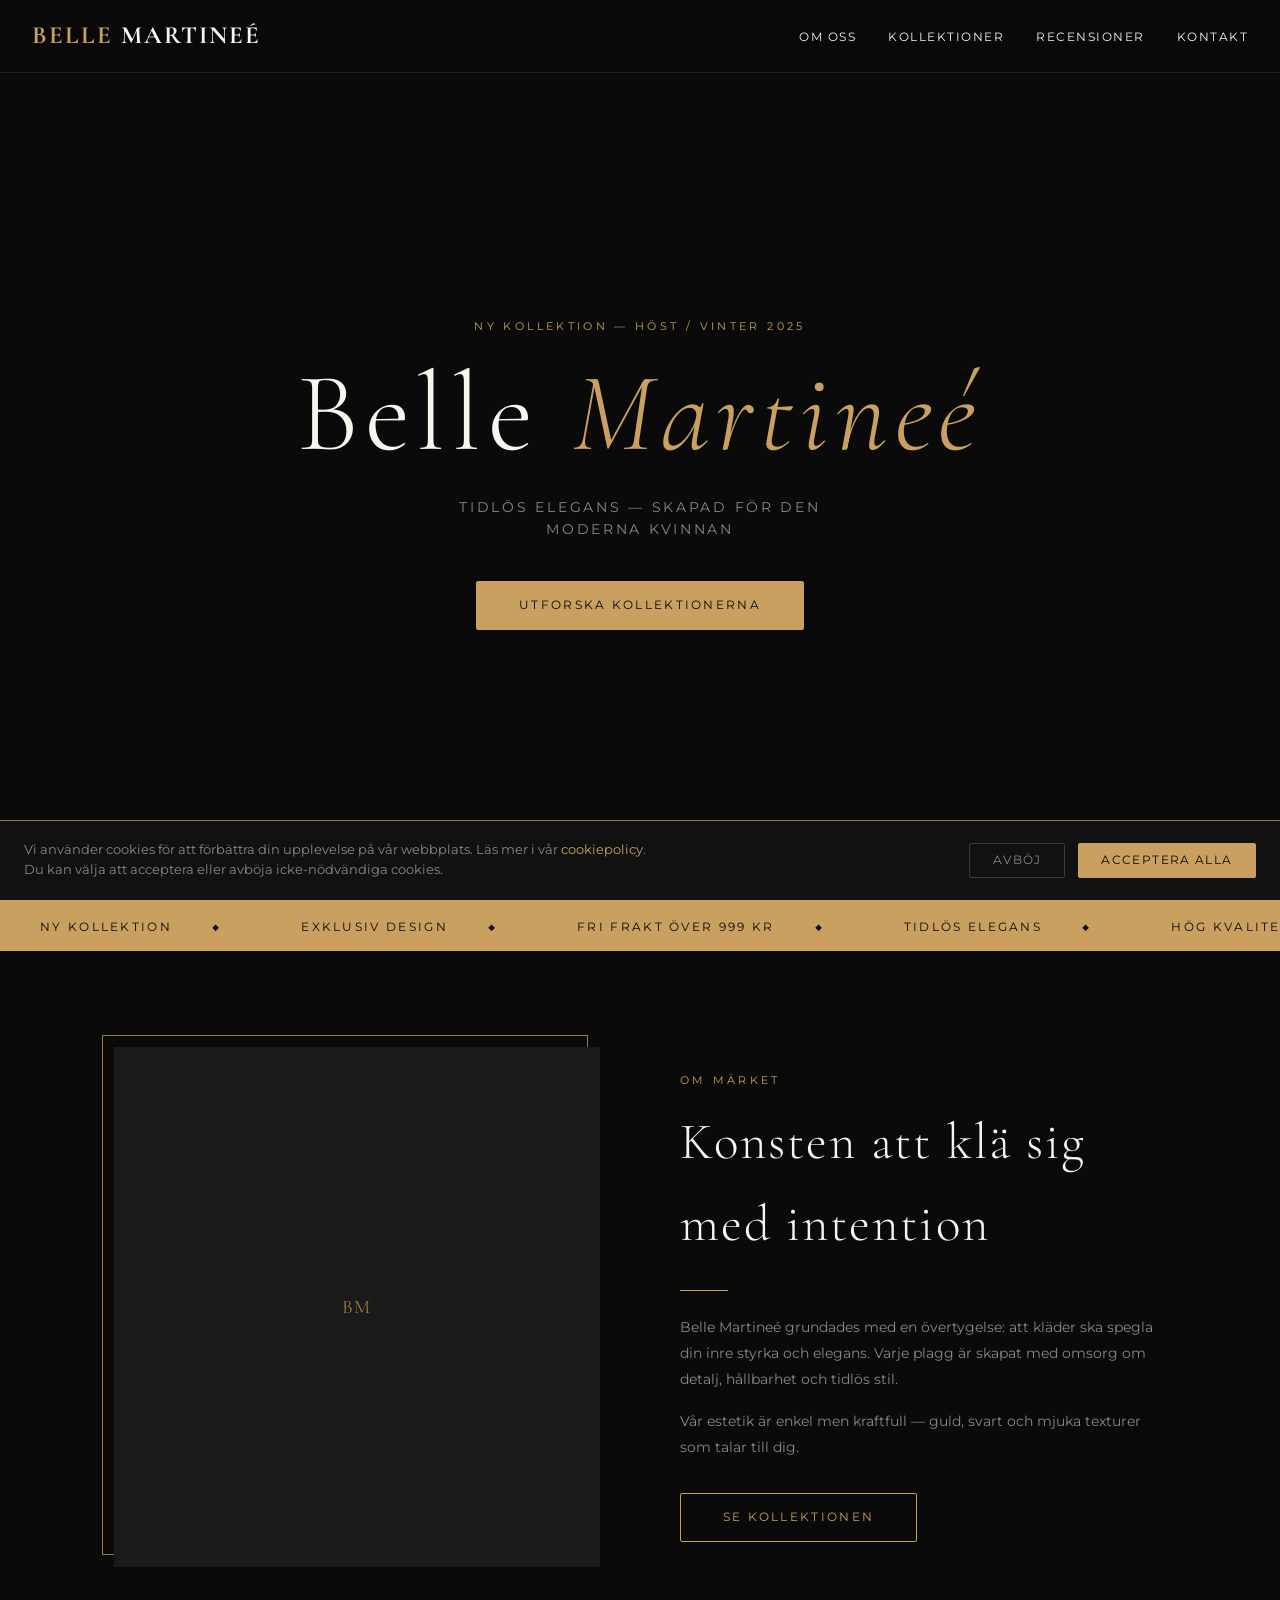
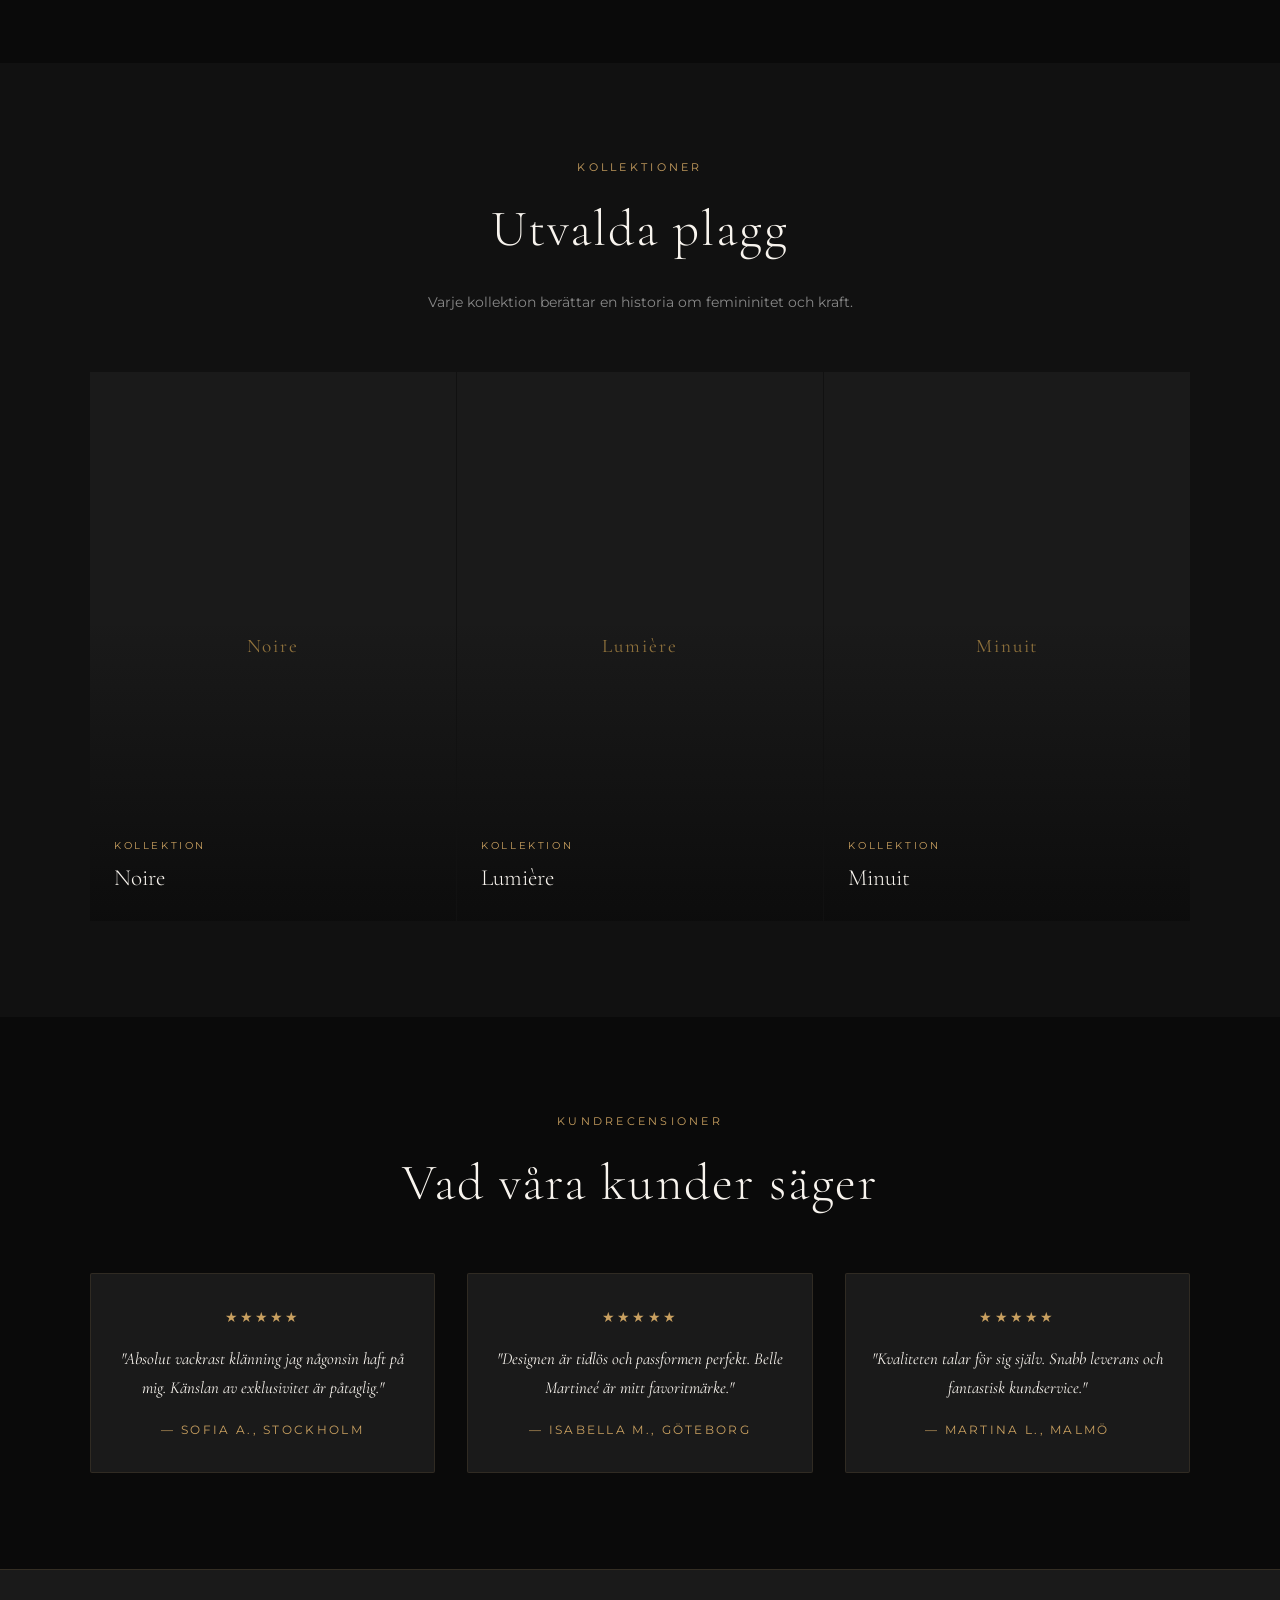
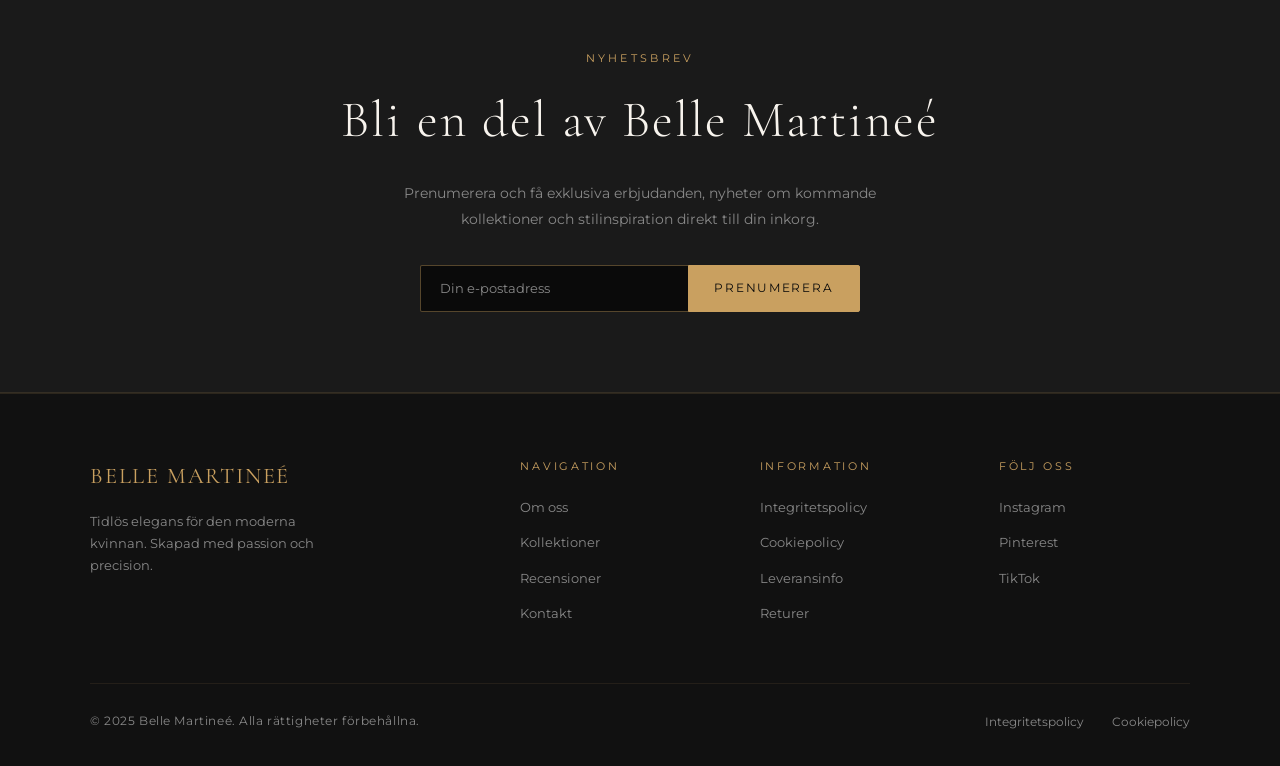
==== index.html @ be96304a "feat: create Belle Martineé brand website with cookies & privacy policy Co-authored-by: bellemartine" ====
<!DOCTYPE html>
<html lang="sv">
<head>
  <meta charset="UTF-8" />
  <meta name="viewport" content="width=device-width, initial-scale=1.0" />
  <meta name="description" content="Belle Martineé – ett exklusivt klädesmärke med tidlös elegans i guld och svart." />
  <title>Belle Martineé</title>

  <!-- Fonts -->
  <link rel="preconnect" href="https://fonts.googleapis.com" />
  <link rel="preconnect" href="https://fonts.gstatic.com" crossorigin />
  <link href="https://fonts.googleapis.com/css2?family=Cormorant+Garamond:ital,wght@0,300;0,400;0,600;1,300;1,400&family=Montserrat:wght@300;400;500&display=swap" rel="stylesheet" />

  <link rel="stylesheet" href="css/styles.css" />
</head>
<body>

  <!-- ══ NAVBAR ══ -->
  <header>
    <nav class="navbar" id="navbar" role="navigation" aria-label="Huvudnavigation">
      <a class="navbar__logo" href="index.html">Belle <span>Martineé</span></a>

      <ul class="navbar__links" role="list">
        <li><a href="#about">Om oss</a></li>
        <li><a href="#collections">Kollektioner</a></li>
        <li><a href="#testimonials">Recensioner</a></li>
        <li><a href="#contact">Kontakt</a></li>
      </ul>

      <!-- Hamburger button for mobile -->
      <button class="navbar__toggle" id="menu-toggle" aria-label="Öppna meny" aria-expanded="false" aria-controls="mobile-menu">
        <span></span>
        <span></span>
        <span></span>
      </button>
    </nav>

    <!-- Mobile full-screen menu -->
    <nav class="navbar__mobile" id="mobile-menu" role="navigation" aria-label="Mobilnavigation" aria-hidden="true">
      <a href="#about"        class="mobile-link">Om oss</a>
      <a href="#collections"  class="mobile-link">Kollektioner</a>
      <a href="#testimonials" class="mobile-link">Recensioner</a>
      <a href="#contact"      class="mobile-link">Kontakt</a>
    </nav>
  </header>

  <!-- ══ HERO ══ -->
  <main>
    <section class="hero" aria-label="Välkomstsektionen">
      <p class="hero__eyebrow">Ny kollektion — Höst / Vinter 2025</p>
      <h1 class="hero__title">Belle <em>Martineé</em></h1>
      <p class="hero__subtitle">Tidlös elegans — skapad för den moderna kvinnan</p>
      <a href="#collections" class="btn btn--filled">Utforska kollektionerna</a>
    </section>

    <!-- ══ MARQUEE ══ -->
    <div class="marquee-strip" aria-hidden="true">
      <div class="marquee-strip__track">
        <span class="marquee-strip__item">Ny kollektion</span>
        <span class="marquee-strip__item">Exklusiv design</span>
        <span class="marquee-strip__item">Fri frakt över 999 kr</span>
        <span class="marquee-strip__item">Tidlös elegans</span>
        <span class="marquee-strip__item">Hög kvalitet</span>
        <span class="marquee-strip__item">Made in Europe</span>
        <!-- duplicate for seamless loop -->
        <span class="marquee-strip__item">Ny kollektion</span>
        <span class="marquee-strip__item">Exklusiv design</span>
        <span class="marquee-strip__item">Fri frakt över 999 kr</span>
        <span class="marquee-strip__item">Tidlös elegans</span>
        <span class="marquee-strip__item">Hög kvalitet</span>
        <span class="marquee-strip__item">Made in Europe</span>
      </div>
    </div>

    <!-- ══ ABOUT ══ -->
    <section class="section" id="about" aria-labelledby="about-heading">
      <div class="about">
        <div class="about__image">
          <div class="img-placeholder" style="height:520px">BM</div>
        </div>
        <div class="about__content">
          <p class="section__label">Om märket</p>
          <h2 class="section__heading" id="about-heading">Konsten att klä sig<br>med intention</h2>
          <div class="divider"></div>
          <p class="section__body">
            Belle Martineé grundades med en övertygelse: att kläder ska spegla din inre styrka och elegans. Varje plagg är skapat med omsorg om detalj, hållbarhet och tidlös stil.
          </p>
          <p class="section__body" style="margin-top:1rem">
            Vår estetik är enkel men kraftfull — guld, svart och mjuka texturer som talar till dig.
          </p>
          <a href="#collections" class="btn" style="margin-top:2rem">Se kollektionen</a>
        </div>
      </div>
    </section>

    <!-- ══ COLLECTIONS ══ -->
    <section class="collections" id="collections" aria-labelledby="collections-heading">
      <div class="collections__inner">
        <div class="collections__header">
          <p class="section__label">Kollektioner</p>
          <h2 class="section__heading" id="collections-heading">Utvalda plagg</h2>
          <p class="section__body">Varje kollektion berättar en historia om femininitet och kraft.</p>
        </div>

        <div class="collections__grid">
          <article class="collection-card" tabindex="0" aria-label="Kollektion Noire">
            <div class="img-placeholder">Noire</div>
            <div class="collection-card__overlay">
              <span class="collection-card__label">Kollektion</span>
              <span class="collection-card__title">Noire</span>
            </div>
          </article>

          <article class="collection-card" tabindex="0" aria-label="Kollektion Lumière">
            <div class="img-placeholder">Lumière</div>
            <div class="collection-card__overlay">
              <span class="collection-card__label">Kollektion</span>
              <span class="collection-card__title">Lumière</span>
            </div>
          </article>

          <article class="collection-card" tabindex="0" aria-label="Kollektion Minuit">
            <div class="img-placeholder">Minuit</div>
            <div class="collection-card__overlay">
              <span class="collection-card__label">Kollektion</span>
              <span class="collection-card__title">Minuit</span>
            </div>
          </article>
        </div>
      </div>
    </section>

    <!-- ══ TESTIMONIALS ══ -->
    <section class="testimonials" id="testimonials" aria-labelledby="testimonials-heading">
      <p class="section__label">Kundrecensioner</p>
      <h2 class="section__heading" id="testimonials-heading">Vad våra kunder säger</h2>
      <div class="testimonials__grid">

        <article class="testimonial-card">
          <div class="testimonial-card__stars" aria-label="5 av 5 stjärnor">★★★★★</div>
          <blockquote class="testimonial-card__quote">
            "Absolut vackrast klänning jag någonsin haft på mig. Känslan av exklusivitet är påtaglig."
          </blockquote>
          <p class="testimonial-card__author">— Sofia A., Stockholm</p>
        </article>

        <article class="testimonial-card">
          <div class="testimonial-card__stars" aria-label="5 av 5 stjärnor">★★★★★</div>
          <blockquote class="testimonial-card__quote">
            "Designen är tidlös och passformen perfekt. Belle Martineé är mitt favoritmärke."
          </blockquote>
          <p class="testimonial-card__author">— Isabella M., Göteborg</p>
        </article>

        <article class="testimonial-card">
          <div class="testimonial-card__stars" aria-label="5 av 5 stjärnor">★★★★★</div>
          <blockquote class="testimonial-card__quote">
            "Kvaliteten talar för sig själv. Snabb leverans och fantastisk kundservice."
          </blockquote>
          <p class="testimonial-card__author">— Martina L., Malmö</p>
        </article>

      </div>
    </section>

    <!-- ══ NEWSLETTER ══ -->
    <section class="newsletter" id="contact" aria-labelledby="newsletter-heading">
      <p class="section__label">Nyhetsbrev</p>
      <h2 class="section__heading" id="newsletter-heading">Bli en del av Belle Martineé</h2>
      <p class="section__body" style="margin:0 auto;text-align:center">
        Prenumerera och få exklusiva erbjudanden, nyheter om kommande kollektioner och stilinspiration direkt till din inkorg.
      </p>
      <form class="newsletter__form" action="#" method="post" novalidate>
        <label for="email-input" class="sr-only">E-postadress</label>
        <input
          class="newsletter__input"
          type="email"
          id="email-input"
          name="email"
          placeholder="Din e-postadress"
          required
          autocomplete="email"
        />
        <button type="submit" class="newsletter__btn">Prenumerera</button>
      </form>
    </section>
  </main>

  <!-- ══ FOOTER ══ -->
  <footer class="footer">
    <div class="footer__inner">
      <div>
        <p class="footer__brand-name">Belle Martineé</p>
        <p class="footer__tagline">Tidlös elegans för den moderna kvinnan. Skapad med passion och precision.</p>
      </div>
      <div>
        <p class="footer__heading">Navigation</p>
        <ul class="footer__links" role="list">
          <li><a href="#about">Om oss</a></li>
          <li><a href="#collections">Kollektioner</a></li>
          <li><a href="#testimonials">Recensioner</a></li>
          <li><a href="#contact">Kontakt</a></li>
        </ul>
      </div>
      <div>
        <p class="footer__heading">Information</p>
        <ul class="footer__links" role="list">
          <li><a href="privacy-policy.html">Integritetspolicy</a></li>
          <li><a href="privacy-policy.html#cookies">Cookiepolicy</a></li>
          <li><a href="#">Leveransinfo</a></li>
          <li><a href="#">Returer</a></li>
        </ul>
      </div>
      <div>
        <p class="footer__heading">Följ oss</p>
        <ul class="footer__links" role="list">
          <li><a href="#" rel="noopener noreferrer">Instagram</a></li>
          <li><a href="#" rel="noopener noreferrer">Pinterest</a></li>
          <li><a href="#" rel="noopener noreferrer">TikTok</a></li>
        </ul>
      </div>
    </div>
    <div class="footer__bottom">
      <p class="footer__copy">&copy; 2025 Belle Martineé. Alla rättigheter förbehållna.</p>
      <nav class="footer__legal" aria-label="Juridisk information">
        <a href="privacy-policy.html">Integritetspolicy</a>
        <a href="privacy-policy.html#cookies">Cookiepolicy</a>
      </nav>
    </div>
  </footer>

  <!-- ══ COOKIE BANNER ══ -->
  <div class="cookie-banner" id="cookie-banner" role="dialog" aria-live="polite" aria-label="Cookiesamtycke">
    <p class="cookie-banner__text">
      Vi använder cookies för att förbättra din upplevelse på vår webbplats.
      Läs mer i vår <a href="privacy-policy.html#cookies">cookiepolicy</a>.
      Du kan välja att acceptera eller avböja icke-nödvändiga cookies.
    </p>
    <div class="cookie-banner__actions">
      <button class="cookie-btn cookie-btn--decline" id="cookie-decline">Avböj</button>
      <button class="cookie-btn cookie-btn--accept"  id="cookie-accept">Acceptera alla</button>
    </div>
  </div>

  <!-- Scripts -->
  <script>
    // Navbar scroll shrink
    (function () {
      var nav = document.getElementById('navbar');
      window.addEventListener('scroll', function () {
        nav.classList.toggle('scrolled', window.scrollY > 60);
      }, { passive: true });
    })();

    // Mobile menu toggle
    (function () {
      var toggle = document.getElementById('menu-toggle');
      var mobileMenu = document.getElementById('mobile-menu');
      var links = mobileMenu.querySelectorAll('.mobile-link');

      function closeMenu() {
        toggle.classList.remove('open');
        mobileMenu.classList.remove('open');
        toggle.setAttribute('aria-expanded', 'false');
        mobileMenu.setAttribute('aria-hidden', 'true');
      }

      toggle.addEventListener('click', function () {
        var isOpen = mobileMenu.classList.toggle('open');
        toggle.classList.toggle('open', isOpen);
        toggle.setAttribute('aria-expanded', String(isOpen));
        mobileMenu.setAttribute('aria-hidden', String(!isOpen));
      });

      links.forEach(function (link) {
        link.addEventListener('click', closeMenu);
      });
    })();
  </script>
  <script src="js/cookies.js"></script>

  <!-- Visually hidden utility class -->
  <style>.sr-only{position:absolute;width:1px;height:1px;padding:0;margin:-1px;overflow:hidden;clip:rect(0,0,0,0);white-space:nowrap;border:0}</style>
</body>
</html>
---- css/styles.css ----
/* =========================================================
   Belle Martineé — Brand Stylesheet
   Theme: Gold (#C9A060) on Black (#0A0A0A)
   ========================================================= */

:root {
  --gold:        #C9A060;
  --gold-light:  #E8C980;
  --gold-dark:   #9A7A40;
  --black:       #0A0A0A;
  --black-soft:  #111111;
  --black-mid:   #1A1A1A;
  --white:       #F8F4EE;
  --grey:        #888888;
  --font-serif:  'Cormorant Garamond', Georgia, 'Times New Roman', serif;
  --font-sans:   'Montserrat', 'Segoe UI', Arial, sans-serif;
  --transition:  0.3s ease;
  --radius:      2px;
}

/* Reset */
*, *::before, *::after { box-sizing: border-box; margin: 0; padding: 0; }
html { scroll-behavior: smooth; font-size: 16px; }
body {
  background-color: var(--black);
  color: var(--white);
  font-family: var(--font-sans);
  line-height: 1.6;
  -webkit-font-smoothing: antialiased;
}
img { max-width: 100%; display: block; }
a { color: var(--gold); text-decoration: none; transition: color var(--transition); }
a:hover { color: var(--gold-light); }
ul { list-style: none; }

/* ── Google Fonts (loaded via <link> in HTML) ── */

/* ── HEADER / NAVBAR ── */
.navbar {
  position: fixed;
  top: 0; left: 0; right: 0;
  z-index: 900;
  display: flex;
  align-items: center;
  justify-content: space-between;
  padding: 1rem 2rem;
  background: rgba(10,10,10,0.92);
  backdrop-filter: blur(8px);
  border-bottom: 1px solid rgba(201,160,96,0.15);
  transition: padding var(--transition);
}
.navbar.scrolled { padding: 0.6rem 2rem; }

.navbar__logo {
  font-family: var(--font-serif);
  font-size: 1.55rem;
  font-weight: 700;
  letter-spacing: 0.08em;
  color: var(--gold);
  text-transform: uppercase;
}
.navbar__logo span { color: var(--white); }

.navbar__links {
  display: flex;
  gap: 2rem;
}
.navbar__links a {
  font-family: var(--font-sans);
  font-size: 0.78rem;
  letter-spacing: 0.12em;
  text-transform: uppercase;
  color: var(--white);
  transition: color var(--transition);
}
.navbar__links a:hover { color: var(--gold); }

/* Hamburger */
.navbar__toggle {
  display: none;
  flex-direction: column;
  gap: 5px;
  cursor: pointer;
  background: none;
  border: none;
  padding: 4px;
}
.navbar__toggle span {
  display: block;
  width: 24px;
  height: 2px;
  background: var(--gold);
  transition: all 0.3s ease;
}
.navbar__toggle.open span:nth-child(1) { transform: translateY(7px) rotate(45deg); }
.navbar__toggle.open span:nth-child(2) { opacity: 0; }
.navbar__toggle.open span:nth-child(3) { transform: translateY(-7px) rotate(-45deg); }

/* Mobile menu */
.navbar__mobile {
  display: none;
  position: fixed;
  top: 0; left: 0; right: 0; bottom: 0;
  background: var(--black-soft);
  z-index: 800;
  flex-direction: column;
  align-items: center;
  justify-content: center;
  gap: 2.5rem;
}
.navbar__mobile.open { display: flex; }
.navbar__mobile a {
  font-family: var(--font-serif);
  font-size: 2rem;
  letter-spacing: 0.1em;
  color: var(--white);
  text-transform: uppercase;
}
.navbar__mobile a:hover { color: var(--gold); }

/* ── HERO ── */
.hero {
  min-height: 100vh;
  display: flex;
  flex-direction: column;
  align-items: center;
  justify-content: center;
  text-align: center;
  padding: 6rem 1.5rem 3rem;
  background:
    linear-gradient(180deg, rgba(10,10,10,0.75) 0%, rgba(10,10,10,0.95) 100%),
    url('images/hero-bg.jpg') center/cover no-repeat;
  position: relative;
  overflow: hidden;
}
.hero::after {
  content: '';
  position: absolute;
  bottom: 0; left: 0; right: 0;
  height: 120px;
  background: linear-gradient(0deg, var(--black) 0%, transparent 100%);
}
.hero__eyebrow {
  font-family: var(--font-sans);
  font-size: 0.7rem;
  letter-spacing: 0.3em;
  text-transform: uppercase;
  color: var(--gold);
  margin-bottom: 1.2rem;
}
.hero__title {
  font-family: var(--font-serif);
  font-size: clamp(3rem, 9vw, 7rem);
  font-weight: 300;
  letter-spacing: 0.06em;
  line-height: 1.05;
  color: var(--white);
  margin-bottom: 1.5rem;
}
.hero__title em {
  font-style: italic;
  color: var(--gold);
}
.hero__subtitle {
  font-family: var(--font-sans);
  font-size: 0.85rem;
  letter-spacing: 0.2em;
  text-transform: uppercase;
  color: var(--grey);
  max-width: 380px;
  margin: 0 auto 2.5rem;
}
.btn {
  display: inline-block;
  padding: 0.9rem 2.6rem;
  font-family: var(--font-sans);
  font-size: 0.72rem;
  letter-spacing: 0.2em;
  text-transform: uppercase;
  border: 1px solid var(--gold);
  color: var(--gold);
  background: transparent;
  cursor: pointer;
  transition: background var(--transition), color var(--transition);
  border-radius: var(--radius);
}
.btn:hover { background: var(--gold); color: var(--black); }
.btn--filled { background: var(--gold); color: var(--black); }
.btn--filled:hover { background: var(--gold-light); border-color: var(--gold-light); }

/* ── SECTION BASE ── */
.section {
  padding: 6rem 1.5rem;
  max-width: 1100px;
  margin: 0 auto;
}
.section--wide { max-width: 100%; padding-left: 0; padding-right: 0; }
.section__label {
  font-size: 0.68rem;
  letter-spacing: 0.3em;
  text-transform: uppercase;
  color: var(--gold);
  margin-bottom: 0.8rem;
}
.section__heading {
  font-family: var(--font-serif);
  font-size: clamp(2rem, 4vw, 3.2rem);
  font-weight: 300;
  letter-spacing: 0.04em;
  color: var(--white);
  margin-bottom: 1.2rem;
}
.section__body {
  color: var(--grey);
  font-size: 0.9rem;
  max-width: 520px;
  line-height: 1.8;
}
.divider {
  width: 48px;
  height: 1px;
  background: var(--gold);
  margin: 1.5rem 0;
}

/* ── ABOUT ── */
.about {
  display: grid;
  grid-template-columns: 1fr 1fr;
  gap: 5rem;
  align-items: center;
}
.about__image {
  position: relative;
}
.about__image img {
  width: 100%;
  height: 520px;
  object-fit: cover;
}
.about__image::before {
  content: '';
  position: absolute;
  top: -12px; left: -12px;
  right: 12px; bottom: 12px;
  border: 1px solid var(--gold-dark);
  z-index: -1;
}

/* ── COLLECTIONS GRID ── */
.collections {
  background: var(--black-soft);
  padding: 6rem 1.5rem;
}
.collections__inner {
  max-width: 1100px;
  margin: 0 auto;
}
.collections__header { text-align: center; margin-bottom: 3.5rem; }
.collections__header .section__body { margin: 0 auto; text-align: center; }
.collections__grid {
  display: grid;
  grid-template-columns: repeat(3, 1fr);
  gap: 1.5px;
}
.collection-card {
  position: relative;
  overflow: hidden;
  aspect-ratio: 2/3;
  background: var(--black-mid);
}
.collection-card img {
  width: 100%;
  height: 100%;
  object-fit: cover;
  transition: transform 0.6s ease;
}
.collection-card:hover img { transform: scale(1.05); }
.collection-card__overlay {
  position: absolute;
  inset: 0;
  background: linear-gradient(0deg, rgba(10,10,10,0.85) 0%, transparent 55%);
  display: flex;
  flex-direction: column;
  justify-content: flex-end;
  padding: 1.5rem;
}
.collection-card__label {
  font-size: 0.65rem;
  letter-spacing: 0.25em;
  text-transform: uppercase;
  color: var(--gold);
  margin-bottom: 0.3rem;
}
.collection-card__title {
  font-family: var(--font-serif);
  font-size: 1.45rem;
  font-weight: 300;
  color: var(--white);
}

/* Placeholder when no image */
.img-placeholder {
  width: 100%;
  height: 100%;
  background: var(--black-mid);
  display: flex;
  align-items: center;
  justify-content: center;
  font-family: var(--font-serif);
  font-size: 1.2rem;
  color: var(--gold-dark);
  letter-spacing: 0.1em;
}

/* ── MARQUEE ── */
.marquee-strip {
  background: var(--gold);
  overflow: hidden;
  white-space: nowrap;
  padding: 0.8rem 0;
}
.marquee-strip__track {
  display: inline-flex;
  animation: marquee 22s linear infinite;
}
.marquee-strip__item {
  font-family: var(--font-sans);
  font-size: 0.72rem;
  letter-spacing: 0.2em;
  text-transform: uppercase;
  color: var(--black);
  padding: 0 2.5rem;
}
.marquee-strip__item::after {
  content: '◆';
  margin-left: 2.5rem;
}
@keyframes marquee {
  from { transform: translateX(0); }
  to   { transform: translateX(-50%); }
}

/* ── TESTIMONIALS ── */
.testimonials {
  text-align: center;
  padding: 6rem 1.5rem;
}
.testimonials__grid {
  display: grid;
  grid-template-columns: repeat(3, 1fr);
  gap: 2rem;
  margin-top: 3rem;
  max-width: 1100px;
  margin-left: auto;
  margin-right: auto;
}
.testimonial-card {
  background: var(--black-mid);
  border: 1px solid rgba(201,160,96,0.12);
  padding: 2rem 1.5rem;
  border-radius: var(--radius);
}
.testimonial-card__stars {
  color: var(--gold);
  font-size: 0.9rem;
  letter-spacing: 0.15em;
  margin-bottom: 1rem;
}
.testimonial-card__quote {
  font-family: var(--font-serif);
  font-size: 1.05rem;
  font-style: italic;
  color: var(--white);
  line-height: 1.7;
  margin-bottom: 1.2rem;
}
.testimonial-card__author {
  font-size: 0.72rem;
  letter-spacing: 0.2em;
  text-transform: uppercase;
  color: var(--gold);
}

/* ── NEWSLETTER ── */
.newsletter {
  background: var(--black-mid);
  border-top: 1px solid rgba(201,160,96,0.15);
  border-bottom: 1px solid rgba(201,160,96,0.15);
  text-align: center;
  padding: 5rem 1.5rem;
}
.newsletter__form {
  display: flex;
  gap: 0;
  max-width: 440px;
  margin: 2rem auto 0;
}
.newsletter__input {
  flex: 1;
  padding: 0.9rem 1.2rem;
  background: var(--black);
  border: 1px solid rgba(201,160,96,0.4);
  border-right: none;
  color: var(--white);
  font-family: var(--font-sans);
  font-size: 0.82rem;
  outline: none;
  border-radius: var(--radius) 0 0 var(--radius);
}
.newsletter__input::placeholder { color: var(--grey); }
.newsletter__input:focus { border-color: var(--gold); }
.newsletter__btn {
  padding: 0.9rem 1.6rem;
  background: var(--gold);
  color: var(--black);
  border: 1px solid var(--gold);
  font-family: var(--font-sans);
  font-size: 0.72rem;
  letter-spacing: 0.15em;
  text-transform: uppercase;
  cursor: pointer;
  transition: background var(--transition);
  border-radius: 0 var(--radius) var(--radius) 0;
}
.newsletter__btn:hover { background: var(--gold-light); }

/* ── FOOTER ── */
.footer {
  background: var(--black-soft);
  border-top: 1px solid rgba(201,160,96,0.15);
  padding: 4rem 1.5rem 2rem;
}
.footer__inner {
  max-width: 1100px;
  margin: 0 auto;
  display: grid;
  grid-template-columns: 2fr 1fr 1fr 1fr;
  gap: 3rem;
  margin-bottom: 3rem;
}
.footer__brand-name {
  font-family: var(--font-serif);
  font-size: 1.4rem;
  color: var(--gold);
  letter-spacing: 0.08em;
  text-transform: uppercase;
  margin-bottom: 1rem;
}
.footer__tagline {
  font-size: 0.82rem;
  color: var(--grey);
  line-height: 1.7;
  max-width: 240px;
}
.footer__heading {
  font-size: 0.68rem;
  letter-spacing: 0.25em;
  text-transform: uppercase;
  color: var(--gold);
  margin-bottom: 1.2rem;
}
.footer__links li { margin-bottom: 0.6rem; }
.footer__links a {
  font-size: 0.82rem;
  color: var(--grey);
  transition: color var(--transition);
}
.footer__links a:hover { color: var(--gold); }
.footer__bottom {
  max-width: 1100px;
  margin: 0 auto;
  padding-top: 1.5rem;
  border-top: 1px solid rgba(201,160,96,0.1);
  display: flex;
  align-items: center;
  justify-content: space-between;
  flex-wrap: wrap;
  gap: 0.5rem;
}
.footer__copy {
  font-size: 0.72rem;
  color: var(--grey);
  letter-spacing: 0.05em;
}
.footer__legal a {
  font-size: 0.72rem;
  color: var(--grey);
  margin-left: 1.5rem;
}
.footer__legal a:hover { color: var(--gold); }

/* ── COOKIE BANNER ── */
.cookie-banner {
  position: fixed;
  bottom: 0; left: 0; right: 0;
  z-index: 9999;
  background: var(--black-soft);
  border-top: 1px solid var(--gold-dark);
  padding: 1.2rem 1.5rem;
  display: flex;
  align-items: center;
  justify-content: space-between;
  gap: 1.2rem;
  flex-wrap: wrap;
  transform: translateY(100%);
  transition: transform 0.5s cubic-bezier(0.4,0,0.2,1);
}
.cookie-banner.visible { transform: translateY(0); }
.cookie-banner__text {
  font-size: 0.8rem;
  color: var(--grey);
  max-width: 640px;
  line-height: 1.6;
}
.cookie-banner__text a { color: var(--gold); }
.cookie-banner__actions {
  display: flex;
  gap: 0.8rem;
  flex-shrink: 0;
  flex-wrap: wrap;
}
.cookie-btn {
  padding: 0.6rem 1.4rem;
  font-family: var(--font-sans);
  font-size: 0.72rem;
  letter-spacing: 0.12em;
  text-transform: uppercase;
  cursor: pointer;
  border-radius: var(--radius);
  transition: all var(--transition);
}
.cookie-btn--accept {
  background: var(--gold);
  color: var(--black);
  border: 1px solid var(--gold);
}
.cookie-btn--accept:hover { background: var(--gold-light); border-color: var(--gold-light); }
.cookie-btn--decline {
  background: transparent;
  color: var(--grey);
  border: 1px solid rgba(136,136,136,0.35);
}
.cookie-btn--decline:hover { color: var(--white); border-color: var(--white); }

/* ── PRIVACY PAGE ── */
.privacy-page {
  max-width: 800px;
  margin: 0 auto;
  padding: 8rem 1.5rem 5rem;
}
.privacy-page h1 {
  font-family: var(--font-serif);
  font-size: clamp(2.2rem, 5vw, 3.5rem);
  font-weight: 300;
  color: var(--gold);
  letter-spacing: 0.04em;
  margin-bottom: 0.5rem;
}
.privacy-page .updated {
  font-size: 0.75rem;
  letter-spacing: 0.15em;
  color: var(--grey);
  text-transform: uppercase;
  margin-bottom: 2.5rem;
}
.privacy-page h2 {
  font-family: var(--font-serif);
  font-size: 1.4rem;
  font-weight: 400;
  color: var(--white);
  margin: 2.5rem 0 0.8rem;
  border-bottom: 1px solid rgba(201,160,96,0.2);
  padding-bottom: 0.4rem;
}
.privacy-page p {
  font-size: 0.88rem;
  color: var(--grey);
  line-height: 1.85;
  margin-bottom: 1rem;
}
.privacy-page ul {
  list-style: disc;
  padding-left: 1.4rem;
  margin-bottom: 1rem;
}
.privacy-page ul li {
  font-size: 0.88rem;
  color: var(--grey);
  line-height: 1.8;
  margin-bottom: 0.3rem;
}
.privacy-page a { color: var(--gold); }

/* ── RESPONSIVE ── */
@media (max-width: 900px) {
  .about { grid-template-columns: 1fr; gap: 3rem; }
  .about__image img { height: 380px; }
  .collections__grid { grid-template-columns: repeat(2, 1fr); }
  .testimonials__grid { grid-template-columns: 1fr 1fr; }
  .footer__inner { grid-template-columns: 1fr 1fr; gap: 2rem; }
}

@media (max-width: 680px) {
  .navbar__links { display: none; }
  .navbar__toggle { display: flex; }
  .collections__grid { grid-template-columns: 1fr; }
  .testimonials__grid { grid-template-columns: 1fr; }
  .footer__inner { grid-template-columns: 1fr; gap: 1.8rem; }
  .newsletter__form { flex-direction: column; }
  .newsletter__input { border-right: 1px solid rgba(201,160,96,0.4); border-bottom: none; border-radius: var(--radius) var(--radius) 0 0; }
  .newsletter__btn { border-radius: 0 0 var(--radius) var(--radius); text-align: center; }
  .cookie-banner { flex-direction: column; align-items: flex-start; }
  .footer__bottom { flex-direction: column; align-items: flex-start; }
  .footer__legal { display: flex; flex-wrap: wrap; gap: 0.5rem; }
  .footer__legal a { margin-left: 0; margin-right: 1rem; }
}
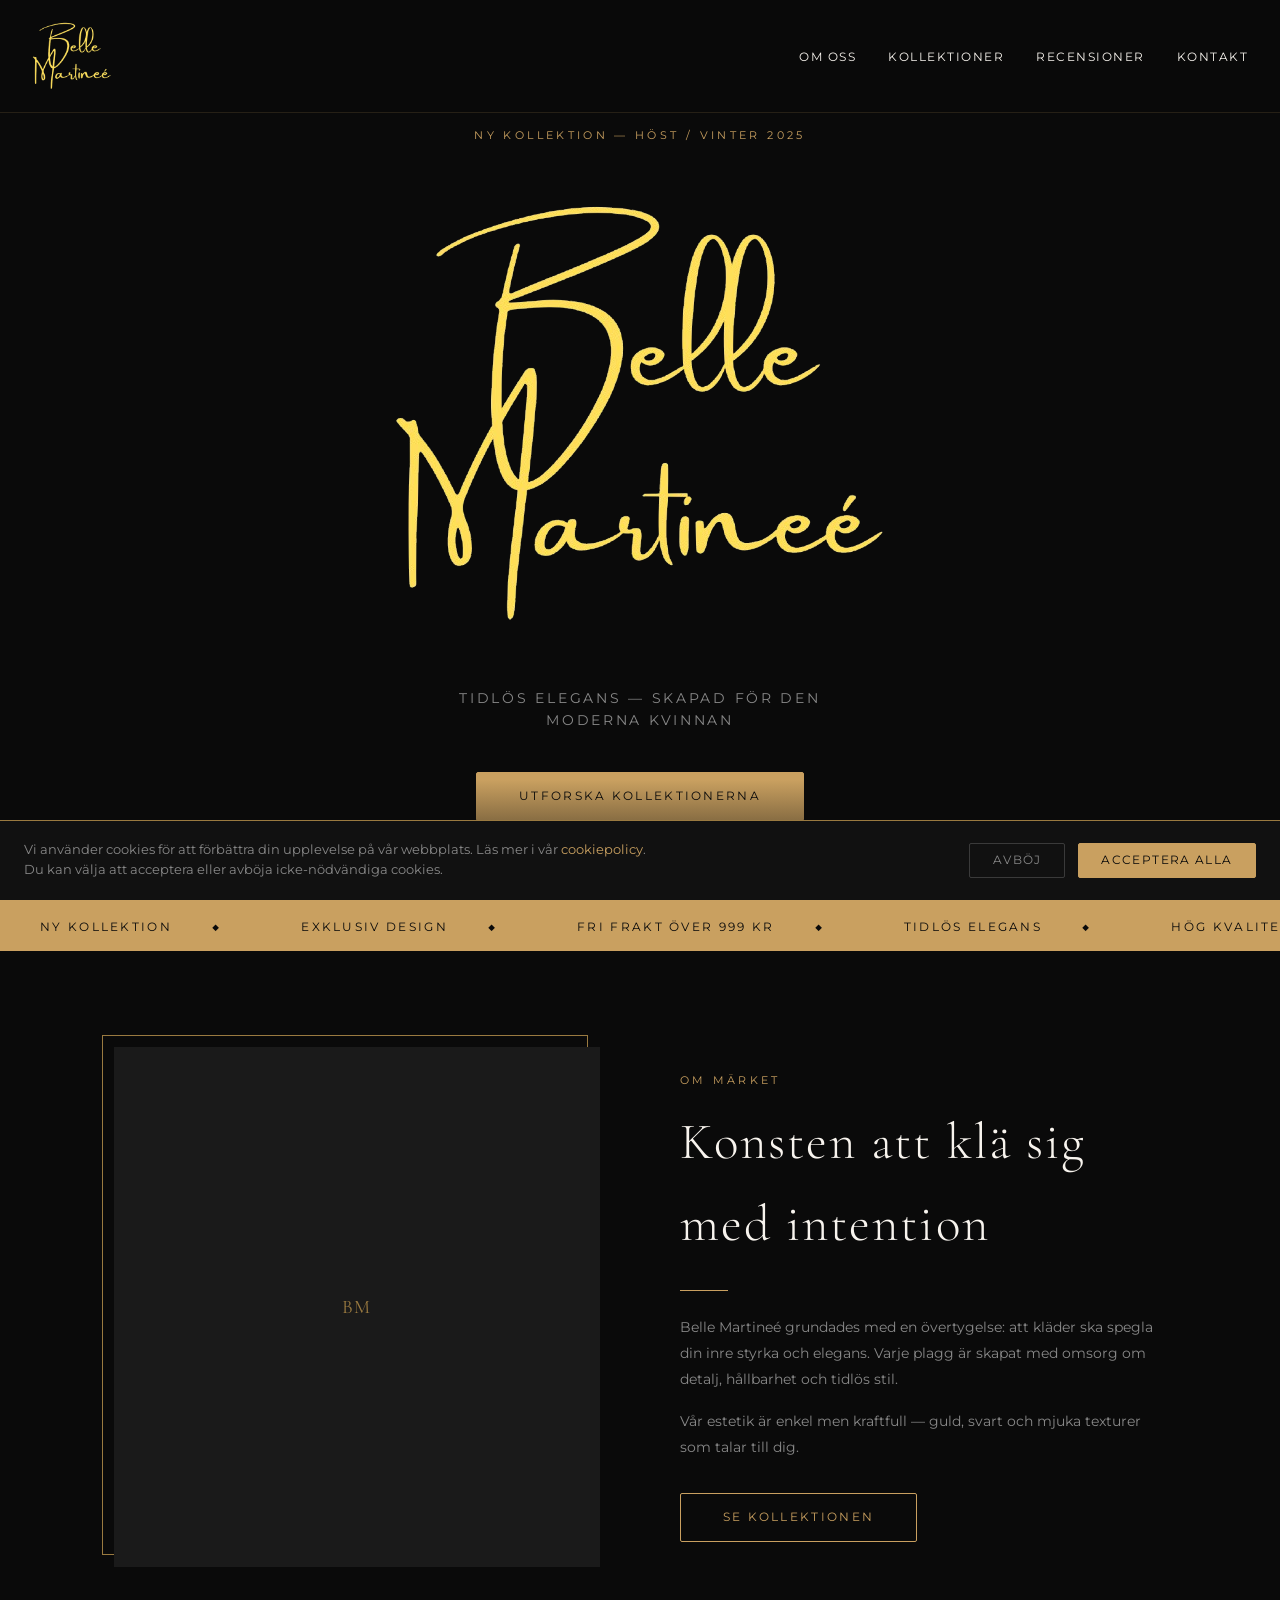
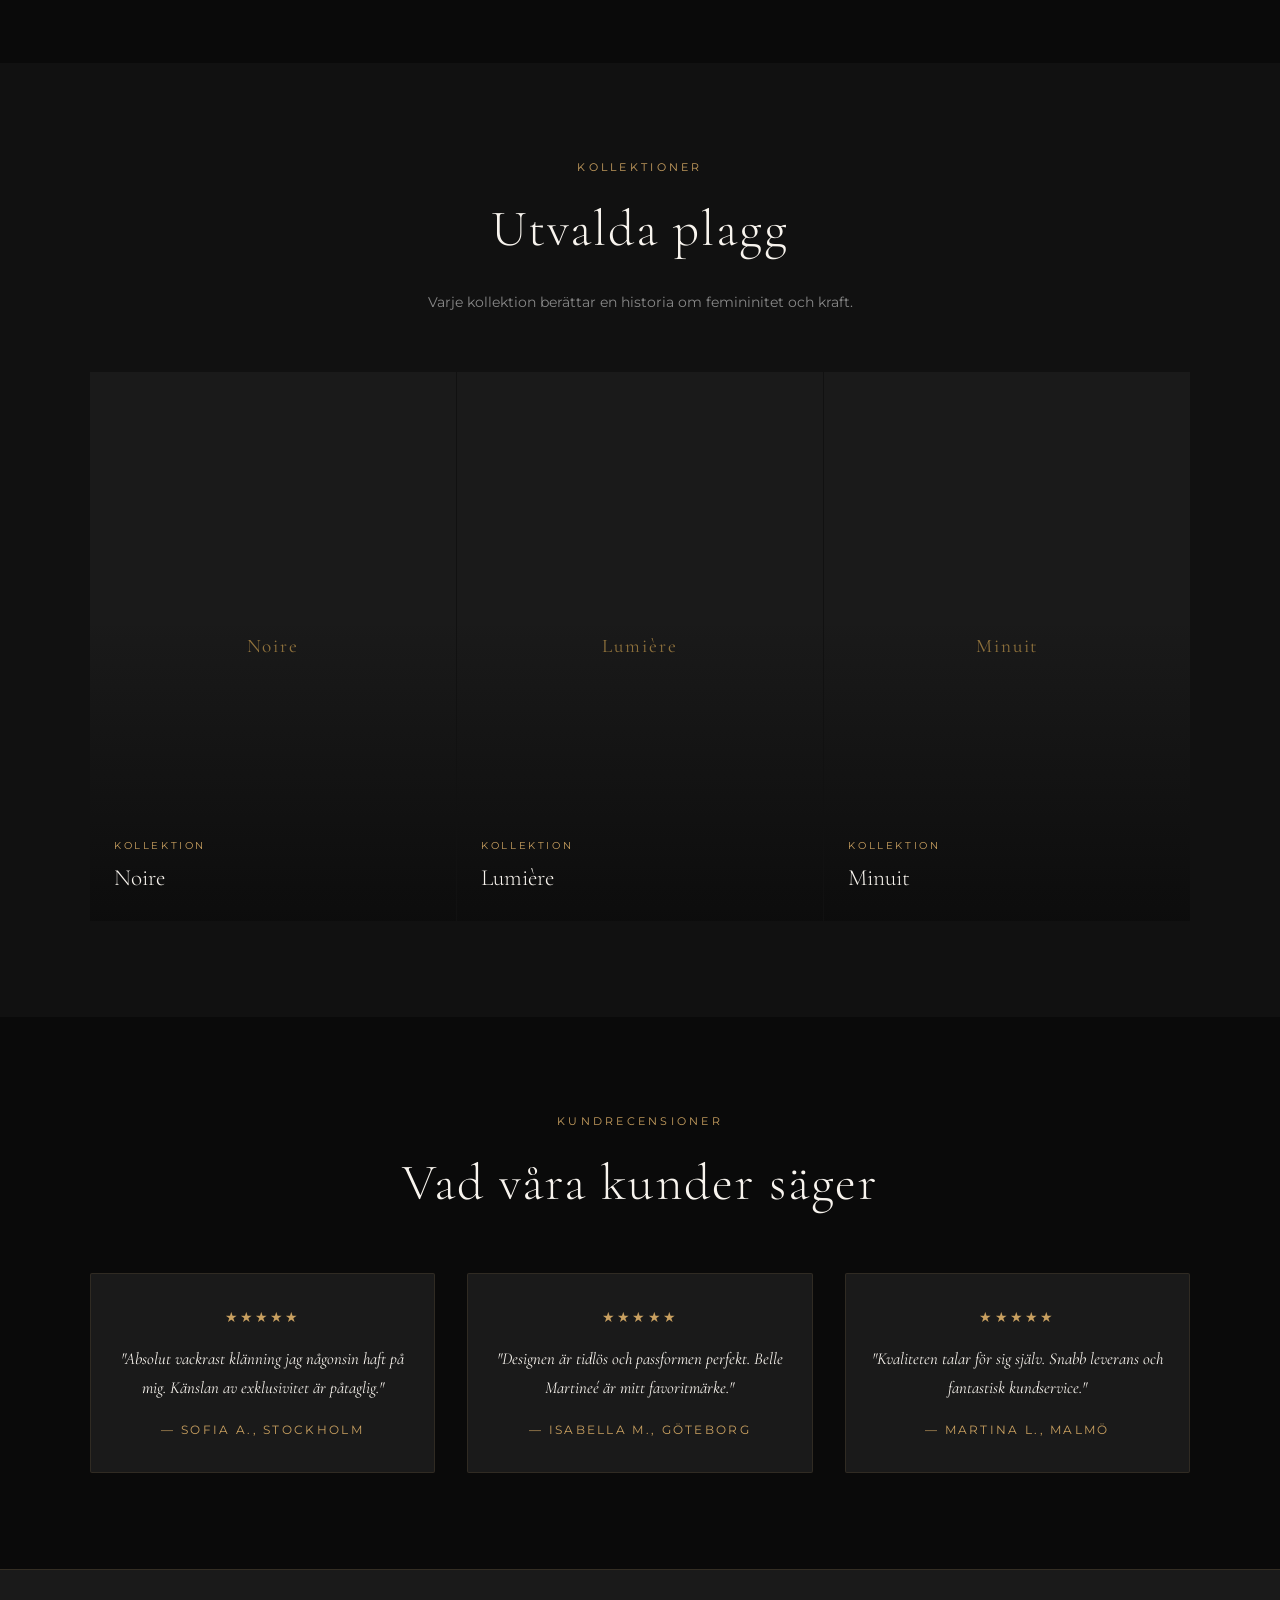
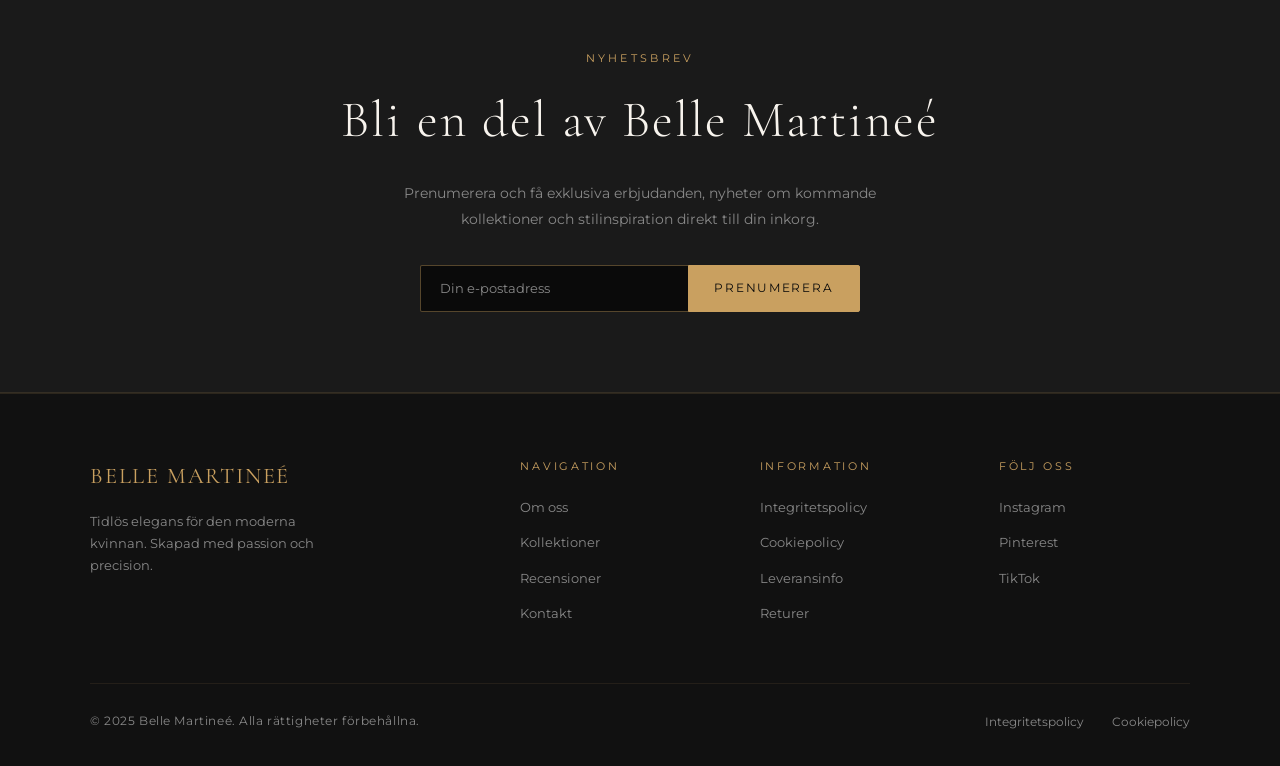
==== commit e6443e1c: "update site" ====
--- a/index.html
+++ b/index.html
@@ -18,7 +18,9 @@
   <!-- ══ NAVBAR ══ -->
   <header>
     <nav class="navbar" id="navbar" role="navigation" aria-label="Huvudnavigation">
-      <a class="navbar__logo" href="index.html">Belle <span>Martineé</span></a>
+     <a href="index.html">
+  <img src="png.png" alt="Belle Martineé" style="height:80px;">
+</a>
 
       <ul class="navbar__links" role="list">
         <li><a href="#about">Om oss</a></li>
@@ -48,7 +50,9 @@
   <main>
     <section class="hero" aria-label="Välkomstsektionen">
       <p class="hero__eyebrow">Ny kollektion — Höst / Vinter 2025</p>
-      <h1 class="hero__title">Belle <em>Martineé</em></h1>
+      <h1 class="hero__title">
+  <img src="png.png" alt="Belle Martineé" class="hero-logo">
+</h1>
       <p class="hero__subtitle">Tidlös elegans — skapad för den moderna kvinnan</p>
       <a href="#collections" class="btn btn--filled">Utforska kollektionerna</a>
     </section>
